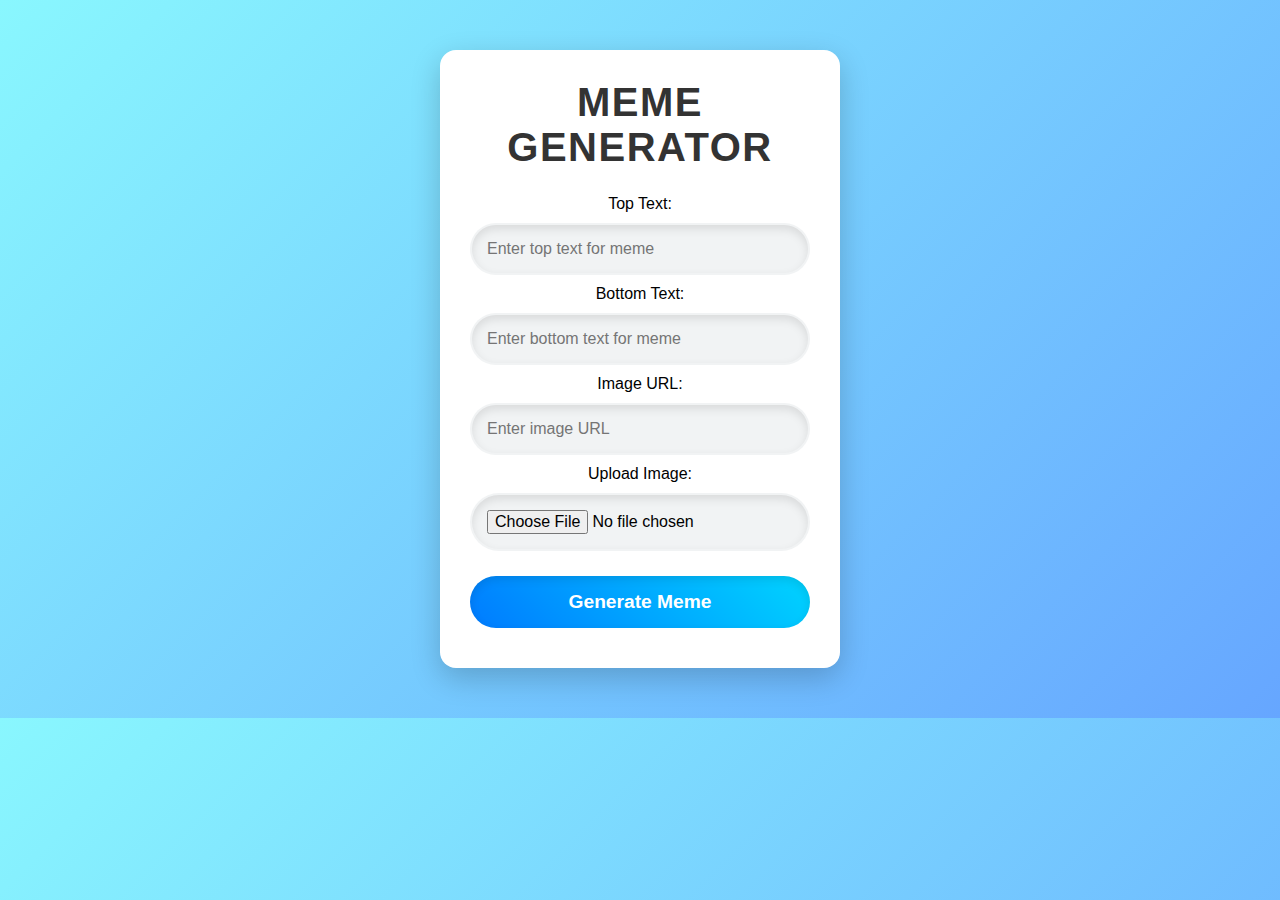
==== Meme-generator/index.html @ c764c2a0 "Added a 'Save Meme' function + some small changes." ====
<!DOCTYPE html>
<html lang="en">
<head>
    <meta charset="UTF-8">
    <meta name="viewport" content="width=device-width, initial-scale=1.0">
    <title>Meme Generator</title>
    <link rel="stylesheet" href="style.css">
</head>
<body>
    <div class="container" role="main" aria-labelledby="main-heading">
        <h1 id="main-heading">Meme Generator</h1>
        <div class="meme-container" aria-live="polite" role="region" aria-label="Meme image with text" style="display: none;">
            <canvas id="meme-canvas" aria-label="Generated meme canvas"></canvas>
            <button id="save-meme-btn" aria-label="Save meme to device" tabindex="0">
                <svg xmlns="http://www.w3.org/2000/svg" width="24" height="24" viewBox="0 0 24 24" fill="none" stroke="currentColor" stroke-width="2" stroke-linecap="round" stroke-linejoin="round">
                    <path d="M21 15v4a2 2 0 0 1-2 2H5a2 2 0 0 1-2-2v-4"/>
                    <polyline points="7 10 12 15 17 10"/>
                    <line x1="12" y1="15" x2="12" y2="3"/>
                </svg>
            </button>
        </div>
        <label for="top-text-input">Top Text:</label>
        <input type="text" id="top-text-input" placeholder="Enter top text for meme" aria-label="Top text input for meme" />
        <label for="bottom-text-input">Bottom Text:</label>
        <input type="text" id="bottom-text-input" placeholder="Enter bottom text for meme" aria-label="Bottom text input for meme" />
        <label for="image-url-input">Image URL:</label>
        <input type="url" id="image-url-input" placeholder="Enter image URL" aria-label="Input field for image URL" />
        <label for="image-file-input">Upload Image:</label>
        <input type="file" id="image-file-input" aria-label="File upload for meme image" accept="image/*" />
        <button id="generate-meme-btn" aria-label="Generate meme image with text" tabindex="0">Generate Meme</button>
    </div>

    <script src="script.js"></script>
</body>
</html>
---- Meme-generator/style.css ----
* {
    box-sizing: border-box;
    margin: 0;
    padding: 0;
    font-family: 'Poppins', sans-serif;
}

body {
    background: linear-gradient(135deg, #89f7fe 0%, #66a6ff 100%);
    display: flex;
    justify-content: center;
    align-items: center;
    height: 100%;
    overflow-x: auto;
    padding: 20px;
}

.container {
    background: white;
    padding: 30px;
    border-radius: 16px;
    box-shadow: 0 10px 30px rgba(0, 0, 0, 0.2);
    max-width: 400px;
    width: 100%;
    text-align: center;
    margin-top: 30px;
    margin-bottom: 30px;
    transition: transform 0.3s ease;
    overflow: hidden;
}

.container:hover {
    transform: translateY(-5px);
}

h1 {
    font-size: 2.5rem;
    margin-bottom: 25px;
    color: #333;
    letter-spacing: 1.5px;
    text-transform: uppercase;
}

.meme-container {
    position: relative;
    margin: 20px 0;
    border: 4px solid #007bff;
    border-radius: 12px;
    overflow: hidden;
    box-shadow: 0 5px 15px rgba(0, 0, 0, 0.2);
    display: none; 
    width: 100%;
}

#meme-canvas {
    max-width: 100%;
    height: auto;
    display: block;
}

input, button {
    width: 100%;
    padding: 15px;
    margin: 10px 0;
    border: 2px solid transparent;
    border-radius: 50px;
    font-size: 1rem;
    background-color: #f1f3f4;
    box-shadow: inset 0 4px 10px rgba(0, 0, 0, 0.1);
    transition: border-color 0.3s ease, box-shadow 0.3s ease;
}

input:focus, button:focus {
    border-color: #007bff;
    box-shadow: 0 0 10px rgba(0, 123, 255, 0.5);
    outline: none;
}

button {
    background: linear-gradient(45deg, #007bff, #00d4ff);
    color: white;
    font-size: 1.2rem;
    font-weight: bold;
    border: none;
    cursor: pointer;
    transition: background 0.3s ease, box-shadow 0.3s ease, transform 0.3s ease;
    margin-top: 15px;
}

#save-meme-btn {
    position: absolute;
    bottom: 15px;
    right: 15px;
    width: 36px;
    height: 36px;
    padding: 6px;
    margin: 0;
    border-radius: 50%;
    background: rgba(0, 0, 0, 0.6);
    backdrop-filter: blur(4px);
    border: none;
    cursor: pointer;
    transition: all 0.3s ease;
    display: flex;
    align-items: center;
    justify-content: center;
    z-index: 10; 
}

button:hover {
    background: linear-gradient(45deg, #007bff, #00d4ff);
    box-shadow: 0 2px 10px rgba(0, 123, 255, 0.5);
    transform: translateY(-3px);
}

#save-meme-btn:hover {
    background: rgba(0, 0, 0, 0.8);
    transform: scale(1.1);
    box-shadow: 0 0 10px rgba(0, 0, 0, 0.3);
}

#save-meme-button:active {
    transform: scale(0.95);
}

#save-meme-btn svg {
    width: 20px;
    height: 20px;
    color: white;
}

@media (max-width: 600px) {
    .container {
        padding: 20px;
    }
    
    h1 {
        font-size: 2rem;
    }
    
    button {
        padding: 12px;
    }
}
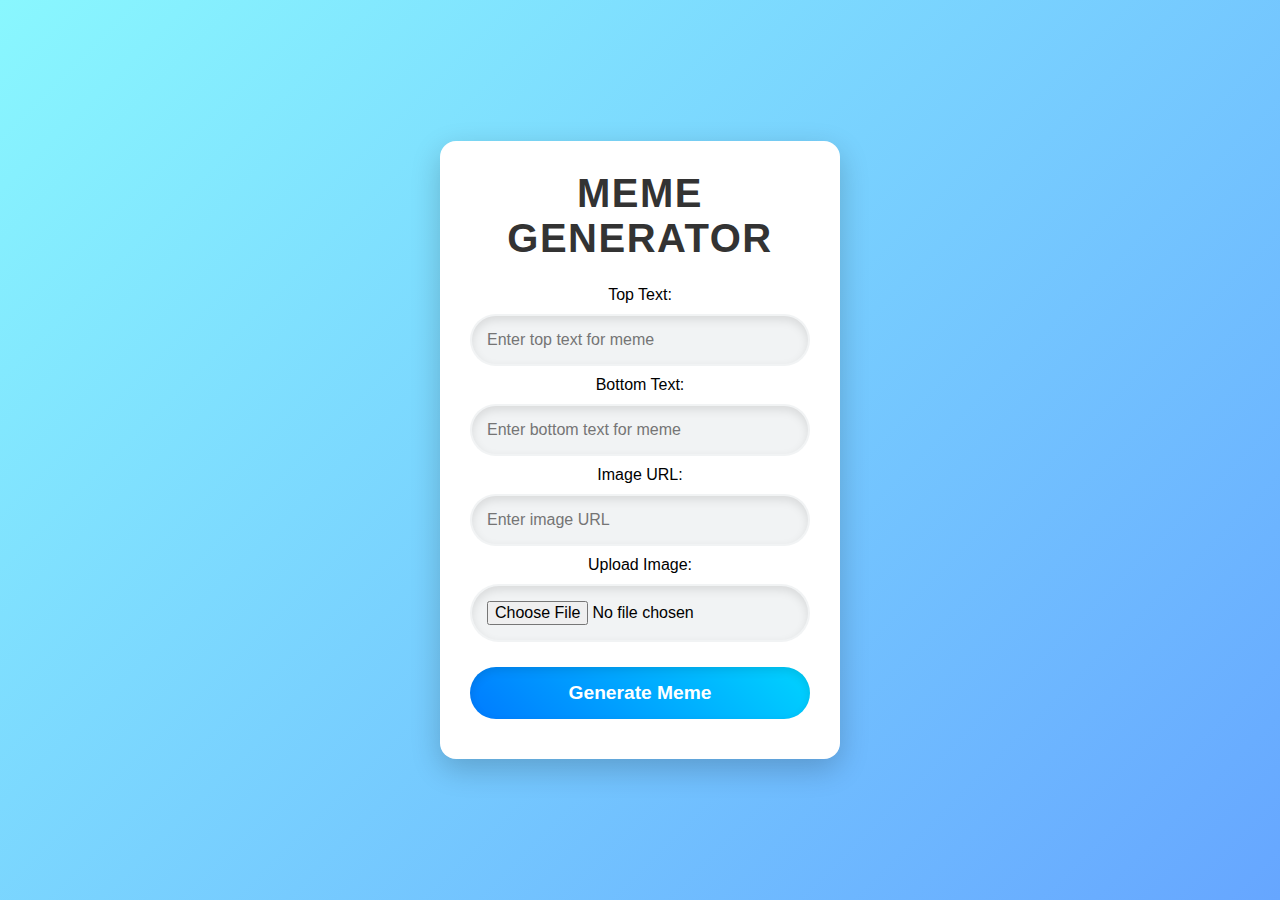
==== commit eb3c935f: "Merge acf189f582dc5f511429c70f22c3ffe507d201c8 into 1add4b03b4769eaf4186884cbb914784658fbf1e" ====
--- a/Meme-generator/index.html
+++ b/Meme-generator/index.html
@@ -9,27 +9,33 @@
 <body>
     <div class="container" role="main" aria-labelledby="main-heading">
         <h1 id="main-heading">Meme Generator</h1>
-        <div class="meme-container" aria-live="polite" role="region" aria-label="Meme image with text" style="display: none;">
-            <canvas id="meme-canvas" aria-label="Generated meme canvas"></canvas>
-            <button id="save-meme-btn" aria-label="Save meme to device" tabindex="0">
-                <svg xmlns="http://www.w3.org/2000/svg" width="24" height="24" viewBox="0 0 24 24" fill="none" stroke="currentColor" stroke-width="2" stroke-linecap="round" stroke-linejoin="round">
-                    <path d="M21 15v4a2 2 0 0 1-2 2H5a2 2 0 0 1-2-2v-4"/>
-                    <polyline points="7 10 12 15 17 10"/>
-                    <line x1="12" y1="15" x2="12" y2="3"/>
-                </svg>
-            </button>
+
+        <!-- Meme Container -->
+        <div class="meme-container" aria-live="polite" role="region" aria-label="Meme image with text">
+            <img id="meme-image" src="" alt="Generated meme image" />
+            <div class="text top-text" id="top-text" aria-live="polite">Top Text</div>
+            <div class="text bottom-text" id="bottom-text" aria-live="polite">Bottom Text</div>
         </div>
+
+        <!-- Inputs for text -->
         <label for="top-text-input">Top Text:</label>
         <input type="text" id="top-text-input" placeholder="Enter top text for meme" aria-label="Top text input for meme" />
+
         <label for="bottom-text-input">Bottom Text:</label>
         <input type="text" id="bottom-text-input" placeholder="Enter bottom text for meme" aria-label="Bottom text input for meme" />
+
         <label for="image-url-input">Image URL:</label>
         <input type="url" id="image-url-input" placeholder="Enter image URL" aria-label="Input field for image URL" />
+
+        <!-- File upload for local images -->
         <label for="image-file-input">Upload Image:</label>
         <input type="file" id="image-file-input" aria-label="File upload for meme image" accept="image/*" />
+
+        <!-- Generate button -->
         <button id="generate-meme-btn" aria-label="Generate meme image with text" tabindex="0">Generate Meme</button>
     </div>
 
+    <script src="https://cdn.jsdelivr.net/npm/axios/dist/axios.min.js"></script>
     <script src="script.js"></script>
 </body>
 </html>
--- a/Meme-generator/style.css
+++ b/Meme-generator/style.css
@@ -10,7 +10,7 @@
     display: flex;
     justify-content: center;
     align-items: center;
-    height: 100%;
+    height: 100vh;
     overflow-x: auto;
     padding: 20px;
 }
@@ -26,7 +26,6 @@
     margin-top: 30px;
     margin-bottom: 30px;
     transition: transform 0.3s ease;
-    overflow: hidden;
 }
 
 .container:hover {
@@ -52,10 +51,32 @@
     width: 100%;
 }
 
-#meme-canvas {
+#meme-image {
     max-width: 100%;
     height: auto;
     display: block;
+}
+
+.text {
+    position: absolute;
+    color: white;
+    text-shadow: 4px 4px 8px rgba(0, 0, 0, 0.8);
+    font-size: 1.8rem;
+    font-weight: 700;
+    width: 100%;
+    text-align: center;
+    letter-spacing: 1.5px;
+    padding: 10px;
+    text-transform: uppercase;
+    box-sizing: border-box;
+}
+
+.top-text {
+    top: 5%;
+}
+
+.bottom-text {
+    bottom: 5%;
 }
 
 input, button {
